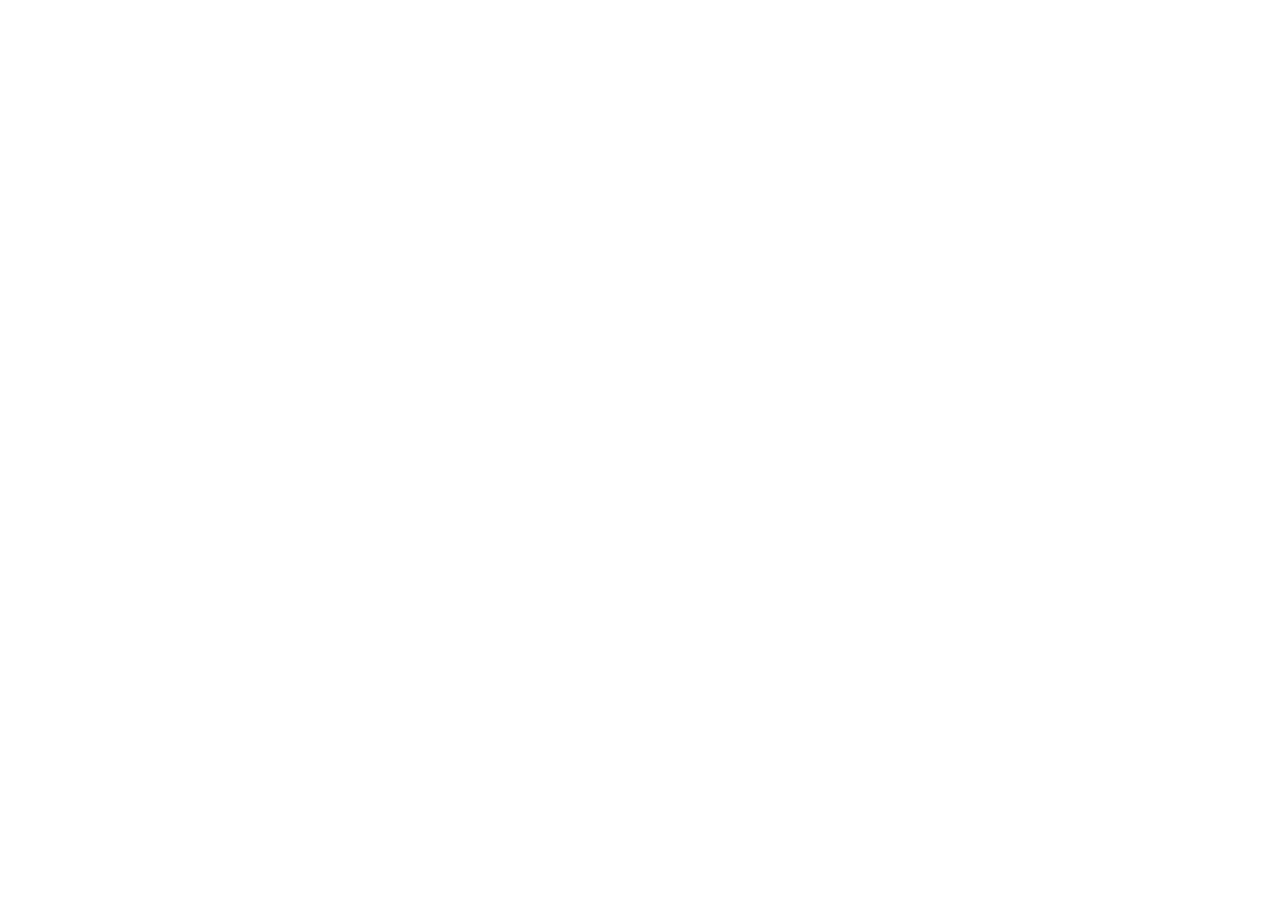
==== index.html @ 13b31079 "primer commit" ====
<!DOCTYPE html>
<html lang="en">
<head>
    <meta charset="UTF-8">
    <meta name="viewport" content="width=device-width, initial-scale=1.0">
    <title>Airmon</title>
</head>
<body>
    
</body>
</html>
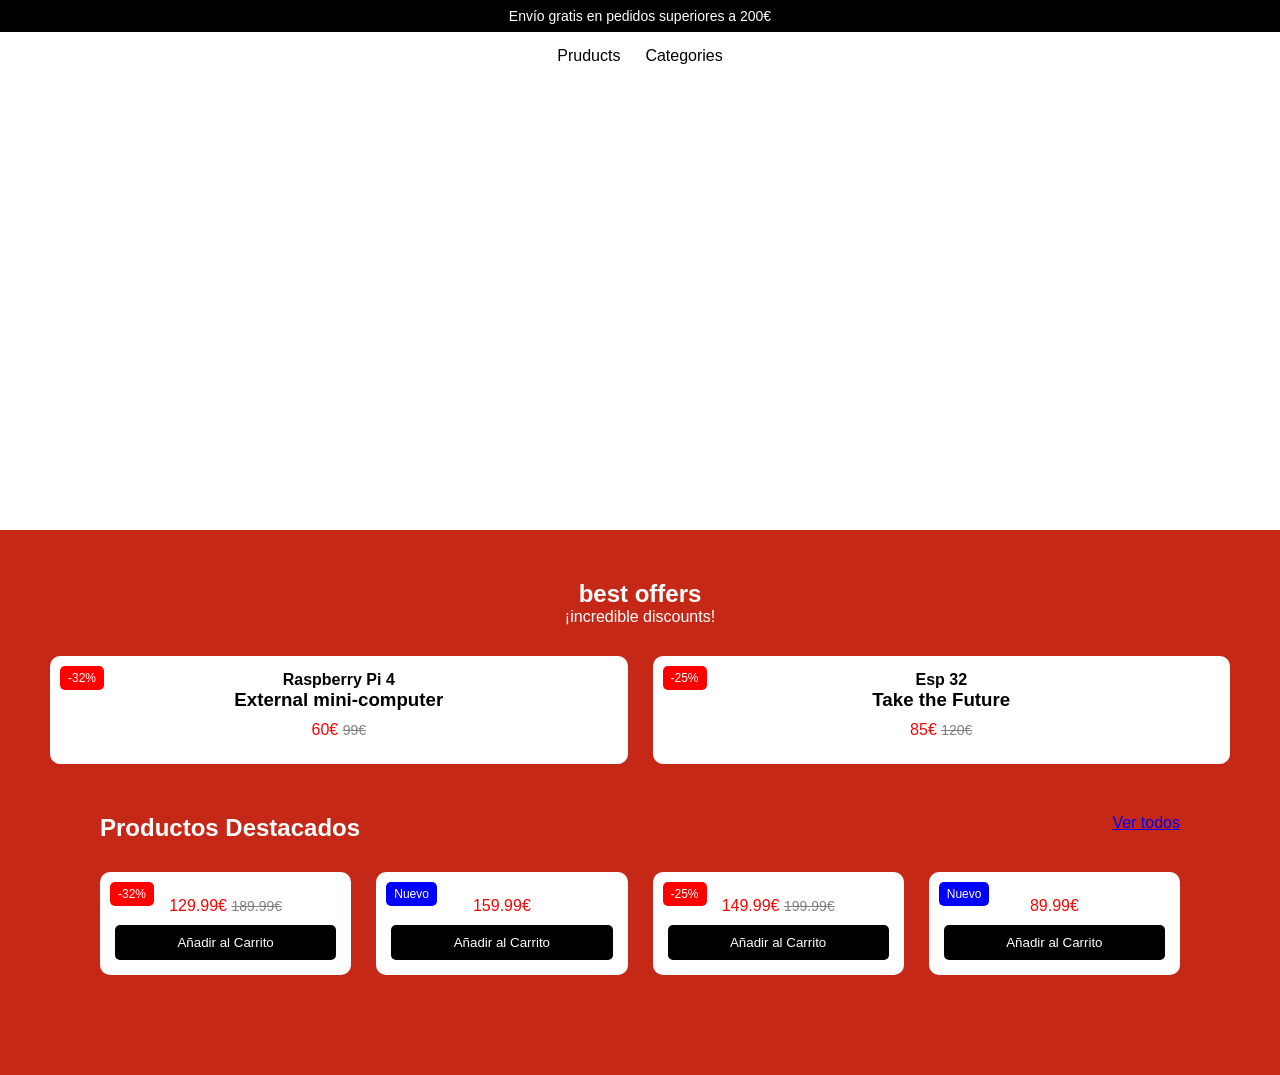
==== commit 84a3c985: "actualizacion nº1 de la pagina web(layout)" ====
--- a/index.html
+++ b/index.html
@@ -1,11 +1,98 @@
 <!DOCTYPE html>
-<html lang="en">
+<html lang="es">
 <head>
     <meta charset="UTF-8">
-    <meta name="viewport" content="width=device-width, initial-scale=1.0">
-    <title>Airmon</title>
+    <title>Airmon shop</title>
+    <link rel="stylesheet" href="index.css">
 </head>
 <body>
-    
-</body>
-</html>+
+<div class="top-bar">
+    Envío gratis en pedidos superiores a 200€
+</div>
+
+
+<header>
+     <div class="icons">
+    </div>
+</header>
+
+<nav class="nav">
+    <a href="shop.html">Pruducts</a>
+    <a href="shop.html">Categories</a>
+</nav>
+
+<section class="intro">
+    <div class="intro-content">
+        <h1>discover our store</h1>
+        <p>learn how to use the tools effectively</p>
+        
+
+    </div>
+</section>
+
+<section class="offers">
+    <h2> best offers</h2>
+    <p>¡incredible discounts!</p>
+
+    <div class="products">
+        <div class="card">
+            <span class="badge">-32%</span>
+            <h4>Raspberry Pi 4</h4>
+            <h3>External mini-computer</h3>
+            <p class="price">60€ <span>99€</span></p>
+        </div>
+
+        <div class="card">
+            <span class="badge">-25%</span>
+            <h4>Esp 32</h4>
+            <h3>Take the Future</h3>
+            <p class="price">85€ <span>120€</span></p>
+            
+        </div>
+    </div>
+
+    <section class="featured">
+    <div class="section-title">
+        <h2>Productos Destacados</h2>
+        <a href="#">Ver todos</a>
+    </div>
+
+    <div class="products">
+        <div class="card">
+            <span class="badge">-32%</span>
+            <h4></h4>
+            <h3></h3>
+            <p class="price">129.99€ <span>189.99€</span></p>
+            <button>Añadir al Carrito</button>
+        </div>
+
+        <div class="card">
+            <span class="badge new">Nuevo</span>
+            
+            <h4></h4>
+            <h3></h3>
+            <p class="price">159.99€</p>
+            <button>Añadir al Carrito</button>
+        </div>
+
+        <div class="card">
+            <span class="badge">-25%</span>
+            
+            <h4></h4>
+            <h3></h3>
+            <p class="price">149.99€ <span>199.99€</span></p>
+            <button>Añadir al Carrito</button>
+        </div>
+
+        <div class="card">
+            <span class="badge new">Nuevo</span>
+            
+            <h4></h4>
+            <h3></h3>
+            <p class="price">89.99€</p>
+            <button>Añadir al Carrito</button>
+        </div>
+    </div>
+</section>
+</section>
--- a/index.css
+++ b/index.css
@@ -0,0 +1,147 @@
+* {
+    margin: 0;
+    padding: 0;
+    box-sizing: border-box;
+    font-family: Arial, sans-serif;
+}
+
+.top-bar {
+    background: black;
+    color: white;
+    text-align: center;
+    padding: 8px;
+    font-size: 14px;
+}
+
+.header {
+    display: flex;
+    align-items: center;
+    justify-content: space-between;
+    padding: 15px 40px;
+    border-bottom: 1px solid #eee;
+}
+
+
+
+
+
+.nav {
+    display: flex;
+    justify-content: center;
+    gap: 25px;
+    padding: 15px;
+}
+
+.nav a {
+    text-decoration: none;
+    color: black;
+    font-weight: 500;
+}
+
+.intro {
+    height: 450px;
+    background: url("https://img.freepik.com/fotos-premium/codigo-binario-negro-verde-matriz-digital-futurista_971394-455.jpg?w=2000") center/cover;
+    display: flex;
+    align-items: center;
+    padding: 60px;
+    color: white;
+}
+
+.intro-content {
+    max-width: 500px;
+}
+
+.intro h1 {
+    font-size: 48px;
+    margin-bottom: 10px;
+}
+
+.btn-primary {
+    display: inline-block;
+    margin-top: 30px;   
+    padding: 14px 28px;
+    background: #c62817;
+    color: white;
+    text-decoration: none;
+    font-weight: bold;
+    letter-spacing: 1px;
+    border-radius: 30px; 
+    transition: all 0.3s ease;
+}
+.btn-primary:hover {
+    background: black;
+    transform: translateY(-2px);
+}
+
+.offers {
+    background: #c62817;
+    color: white;
+    padding: 50px;
+    text-align: center;
+}
+
+.products {
+    display: grid;
+    grid-template-columns: repeat(auto-fit, minmax(250px,1fr));
+    gap: 25px;
+    margin-top: 30px;
+}
+
+.card {
+    background: white;
+    color: black;
+    padding: 15px;
+    border-radius: 10px;
+    position: relative;
+}
+
+.card img {
+    width: 100%;
+    border-radius: 8px;
+}
+
+.badge {
+    position: absolute;
+    top: 10px;
+    left: 10px;
+    background: red;
+    color: white;
+    padding: 5px 8px;
+    font-size: 12px;
+    border-radius: 5px;
+}
+
+.badge.new {
+    background: blue;
+}
+
+.price {
+    color: red;
+    margin: 10px 0;
+}
+
+.price span {
+    text-decoration: line-through;
+    color: gray;
+    font-size: 14px;
+}
+
+.card button {
+    width: 100%;
+    padding: 10px;
+    background: black;
+    color: white;
+    border: none;
+    border-radius: 5px;
+    cursor: pointer;
+}
+
+.featured {
+    padding: 50px;
+}
+
+.section-title {
+    display: flex;
+    justify-content: space-between;
+    margin-bottom: 20px;
+}
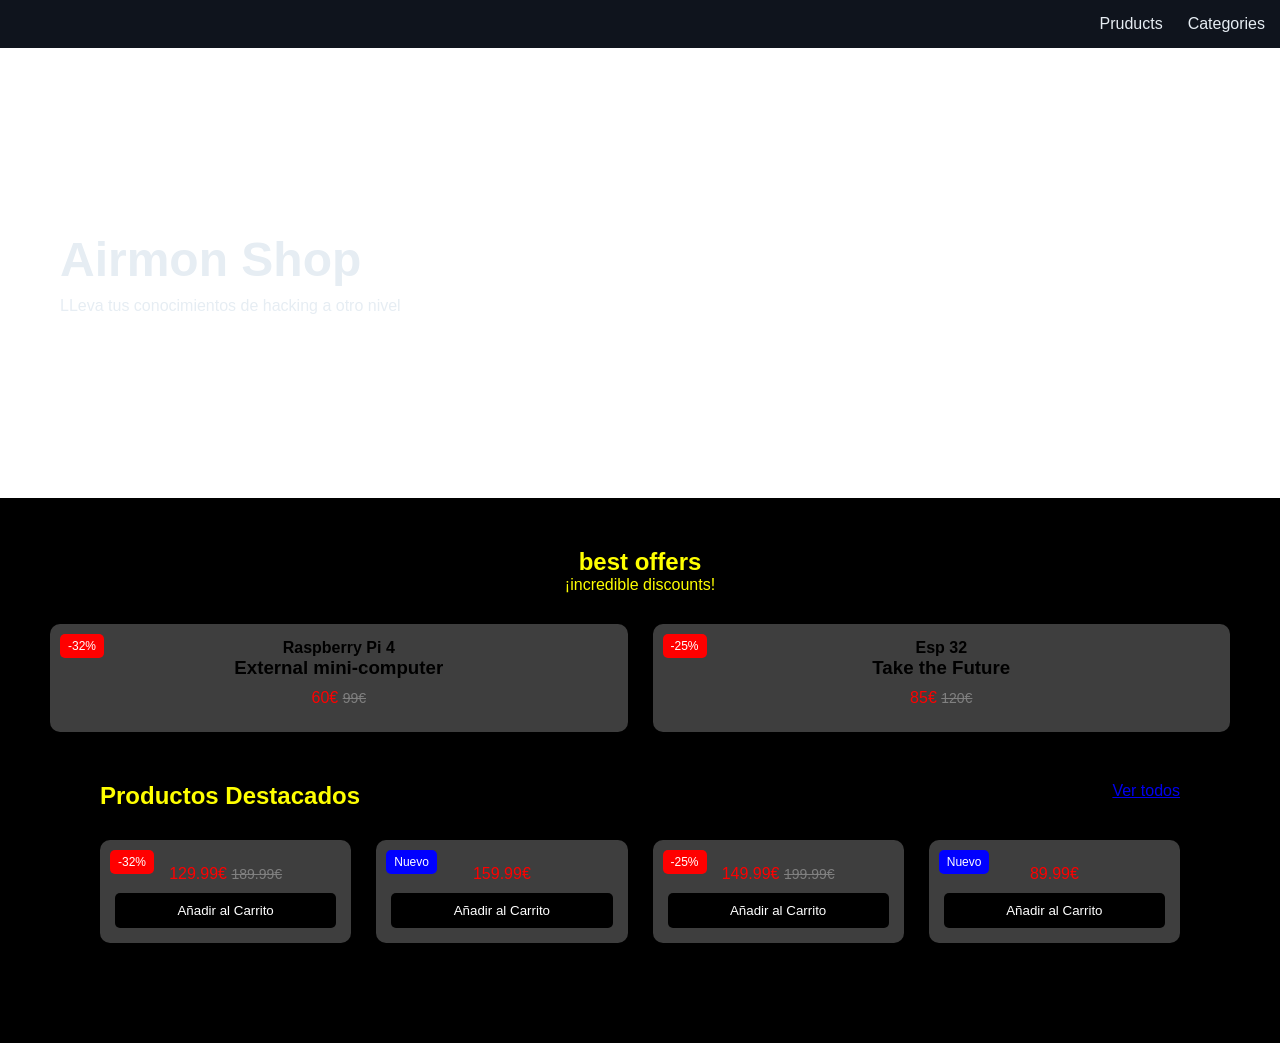
==== commit 3ef01ba6: "actualizacion nº2: implementcion de colores en css y reescripcion de el hero" ====
--- a/index.html
+++ b/index.html
@@ -3,13 +3,9 @@
 <head>
     <meta charset="UTF-8">
     <title>Airmon shop</title>
-    <link rel="stylesheet" href="index.css">
+    <link rel="stylesheet" href="style.css">
 </head>
 <body>
-
-<div class="top-bar">
-    Envío gratis en pedidos superiores a 200€
-</div>
 
 
 <header>
@@ -22,12 +18,10 @@
     <a href="shop.html">Categories</a>
 </nav>
 
-<section class="intro">
-    <div class="intro-content">
-        <h1>discover our store</h1>
-        <p>learn how to use the tools effectively</p>
-        
-
+<section class="hero">
+    <div class="hero-content">
+        <h1>Airmon Shop</h1>
+        <p>LLeva tus conocimientos de hacking a otro nivel</p>
     </div>
 </section>
 
--- a/style.css
+++ b/style.css
@@ -0,0 +1,168 @@
+* {
+    margin: 0;
+    padding: 0;
+    box-sizing: border-box;
+    font-family: Arial, sans-serif;
+}
+
+:root{
+    --color-fondo: #080B12;
+    --color-fondo-secundario: #0F141D;
+    --color-borde: #263241;
+    
+    --color-texto: #E6EDF3;
+    --color-texto-secundario: #8B98A8;
+
+    --color-primario: #00E676;
+    --color-primario-hover: #39FF88;
+
+    --color-acento: #00C2FF;
+
+      /* =========================
+     GRADIENTES generdos con IA
+     ========================= */
+
+  --gradient-cyber:
+    linear-gradient(135deg, #00E676 0%, #00C2FF 100%);
+
+  --gradient-background:
+    radial-gradient(
+      circle at top right,
+      rgba(0, 230, 118, 0.08),
+      transparent 35%
+    ),
+    #080B12;
+}
+
+
+.header {
+    display: flex;
+    align-items: center;
+    justify-content: space-between;
+    padding: 15px 40px;
+    border-bottom: 1px solid #eee;
+}
+
+
+
+.nav {
+    display: flex;
+    justify-content: right;
+    gap: 25px;
+    padding: 15px;
+    background-color: var(--color-fondo-secundario);
+}
+
+.nav a {
+    text-decoration: none;
+    color: var(--color-texto);
+    font-weight: 500;
+}
+
+.hero {
+    height: 450px;
+    background: url('media/Matrix\ Rain\ Codes.mp4') center/cover;
+    display: flex;
+    align-items: center;
+    padding: 60px;
+    color: var(--color-texto);
+}
+
+.hero-content {
+    max-width: 500px;
+}
+
+.hero h1 {
+    font-size: 48px;
+    margin-bottom: 10px;
+}
+
+.btn-primary {
+    display: inline-block;
+    margin-top: 30px;   
+    padding: 14px 28px;
+    background: #3e3e3e;
+    color: white;
+    text-decoration: none;
+    font-weight: bold;
+    letter-spacing: 1px;
+    border-radius: 30px; 
+    transition: all 0.3s ease;
+}
+.btn-primary:hover {
+    background: black;
+    transform: translateY(-2px);
+}
+
+.offers {
+    background: black;
+    color: yellow;
+    padding: 50px;
+    text-align: center;
+}
+
+.products {
+    display: grid;
+    grid-template-columns: repeat(auto-fit, minmax(250px,1fr));
+    gap: 25px;
+    margin-top: 30px;
+}
+
+.card {
+    background: #3e3e3e;
+    color: black;
+    padding: 15px;
+    border-radius: 10px;
+    position: relative;
+}
+
+.card img {
+    width: 100%;
+    border-radius: 8px;
+}
+
+.badge {
+    position: absolute;
+    top: 10px;
+    left: 10px;
+    background: red;
+    color: white;
+    padding: 5px 8px;
+    font-size: 12px;
+    border-radius: 5px;
+}
+
+.badge.new {
+    background: blue;
+}
+
+.price {
+    color: red;
+    margin: 10px 0;
+}
+
+.price span {
+    text-decoration: line-through;
+    color: gray;
+    font-size: 14px;
+}
+
+.card button {
+    width: 100%;
+    padding: 10px;
+    background: black;
+    color: white;
+    border: none;
+    border-radius: 5px;
+    cursor: pointer;
+}
+
+.featured {
+    padding: 50px;
+}
+
+.section-title {
+    display: flex;
+    justify-content: space-between;
+    margin-bottom: 20px;
+}
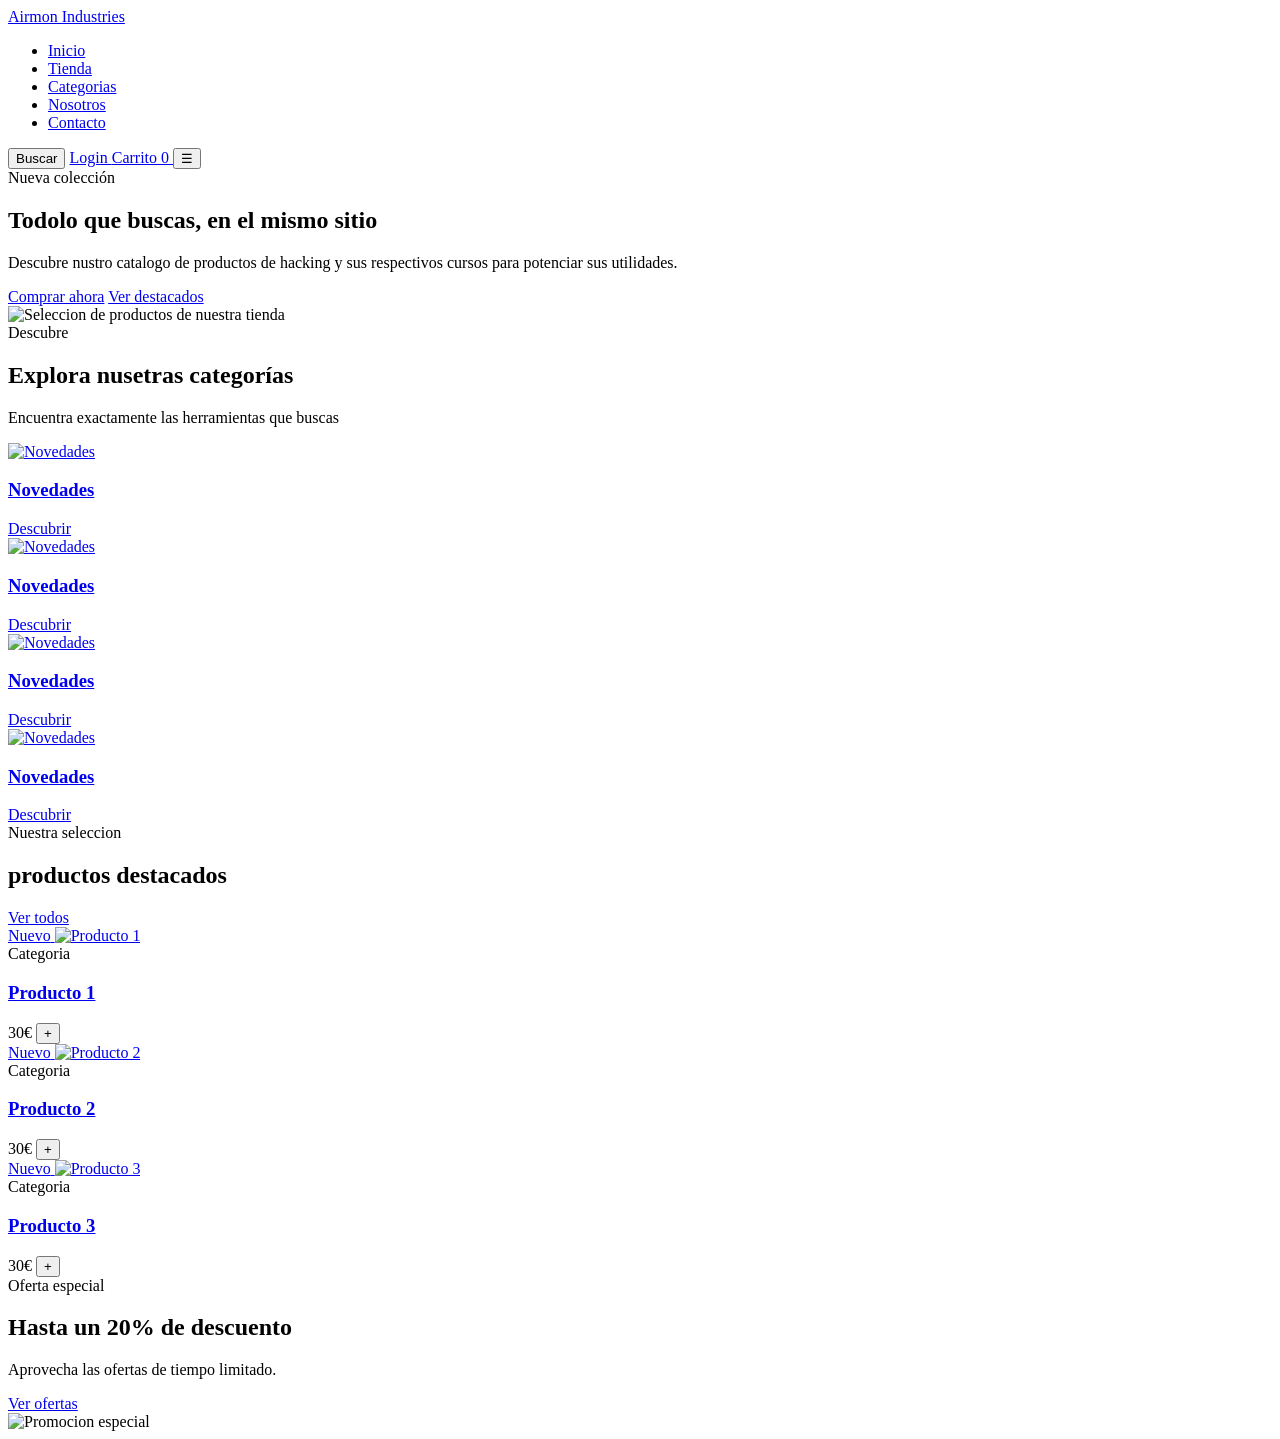
==== commit 035bed7b: "He empezade de 0 el html, para entender linea por linea cada cosa" ====
--- a/index.html
+++ b/index.html
@@ -1,92 +1,300 @@
 <!DOCTYPE html>
-<html lang="es">
+<html lang="en">
 <head>
     <meta charset="UTF-8">
-    <title>Airmon shop</title>
+    <meta name="viewport" content="width=device-width, initial-scale=1.0">
+    <title>Airmon Industries</title>
     <link rel="stylesheet" href="style.css">
 </head>
 <body>
-
-
-<header>
-     <div class="icons">
-    </div>
-</header>
-
-<nav class="nav">
-    <a href="shop.html">Pruducts</a>
-    <a href="shop.html">Categories</a>
-</nav>
-
-<section class="hero">
-    <div class="hero-content">
-        <h1>Airmon Shop</h1>
-        <p>LLeva tus conocimientos de hacking a otro nivel</p>
-    </div>
-</section>
-
-<section class="offers">
-    <h2> best offers</h2>
-    <p>¡incredible discounts!</p>
-
-    <div class="products">
-        <div class="card">
-            <span class="badge">-32%</span>
-            <h4>Raspberry Pi 4</h4>
-            <h3>External mini-computer</h3>
-            <p class="price">60€ <span>99€</span></p>
+    <header>
+        <div class="header-container">
+            <a href="index.html" class="logo" aria-label="Ir a la página de inicio">
+                <span class="logo-text">Airmon Industries</span>
+            </a>
+            <nav class="nav" aria-label="Navegador por defecto">
+                <ul class="nav-list">
+                    <li class="nav-item">
+                        <a href="index.html" class="nav-link nav-link--active"> 
+                            Inicio 
+                        </a>
+                    </li>
+
+                    <li class="nav-item">
+                        <a href="productos.html" class="nav-link"> 
+                            Tienda 
+                        </a>
+                    </li>
+
+                    <li class="nav-item">
+                        <a href="#categorias" class="nav-link"> 
+                            Categorias 
+                        </a>
+                    </li>
+
+                     <li class="nav-item">
+                        <a href="#nosotros" class="nav-link"> 
+                            Nosotros 
+                        </a>
+                    </li>
+
+                    <li class="nav-item">
+                        <a href="#contacto" class="nav-link"> 
+                            Contacto 
+                        </a>
+                    </li>
+                </ul>
+            </nav>
+            <div class="header-actions">
+                <button
+                    type="button"
+                    class="header-button"
+                    aria-label="Buscar"
+                    id="search-button"
+                >
+                    Buscar
+                </button>
+                <a
+                 href="login.html"
+                 class="header-button"
+                 aria-label="Mi cuenta"
+                >
+                    Login
+                </a>
+                <a
+                 href="carrito.html"
+                 class="header-button cart-button"
+                 aria-label="Carito de compra"
+                >
+                    Carrito
+                    <span class="cart-button__count">0</span>
+                </a>
+
+                <button
+                    type="button"
+                    class="menu-button"
+                    aria-label="Abrir menu"
+                    id="menu-button"
+                    aria-expanded="false"
+                >
+                    ☰
+                </button>
+
+            </div>
         </div>
-
-        <div class="card">
-            <span class="badge">-25%</span>
-            <h4>Esp 32</h4>
-            <h3>Take the Future</h3>
-            <p class="price">85€ <span>120€</span></p>
+        <div class="search-bar" id="search-bar" hidden>
+            <div class="container">
+                <form action="productos.html" class="search-form" method="get">
+                    <label for="search-input" class="sr-only">
+                        Buscar productos
+                    </label>
+                    <input type="search" name="q" id="search-input" autocomplete="off" placeholder="¿Que estas buscando?">
+                    <button type="submit">Buscar</button>
+                </form>
+            </div>
+        </div>
+
+        
+
+    </header>
+
+
+    <main>
+        <section class="hero">
+            <div class="container-hero">
+                <div class="hero-content">
+                    <span class="hero-eyebrow">
+                        Nueva colección
+                    </span>
+                    <h1 class="hero-title">
+                        Todolo que buscas, 
+                        <span>en el mismo sitio</span>
+                    </h1>
+                    <p class="hero-description">
+                        Descubre nustro catalogo de productos de hacking y sus respectivos cursos para potenciar sus utilidades.
+                    </p>
+                    <div class="hero-actions">
+                        <a href="productos.html" class="hero-button-primary">Comprar ahora</a>
+                        <a href="#destacados" class="hero-button-secondary">Ver destacados</a>
+                    </div>
+                    <div class="hero-image">
+                        <img src="img/hero.jpg" alt="Seleccion de productos de nuestra tienda">
+                    </div>
+
+                </div>
+            </div>
+        </section>
+        <section class="categories-section" id="categories">
+            <div class="categories-header">
+                <span class="section-header-eyebrow">
+                    Descubre
+                </span>
             
-        </div>
-    </div>
-
-    <section class="featured">
-    <div class="section-title">
-        <h2>Productos Destacados</h2>
-        <a href="#">Ver todos</a>
-    </div>
-
-    <div class="products">
-        <div class="card">
-            <span class="badge">-32%</span>
-            <h4></h4>
-            <h3></h3>
-            <p class="price">129.99€ <span>189.99€</span></p>
-            <button>Añadir al Carrito</button>
-        </div>
-
-        <div class="card">
-            <span class="badge new">Nuevo</span>
-            
-            <h4></h4>
-            <h3></h3>
-            <p class="price">159.99€</p>
-            <button>Añadir al Carrito</button>
-        </div>
-
-        <div class="card">
-            <span class="badge">-25%</span>
-            
-            <h4></h4>
-            <h3></h3>
-            <p class="price">149.99€ <span>199.99€</span></p>
-            <button>Añadir al Carrito</button>
-        </div>
-
-        <div class="card">
-            <span class="badge new">Nuevo</span>
-            
-            <h4></h4>
-            <h3></h3>
-            <p class="price">89.99€</p>
-            <button>Añadir al Carrito</button>
-        </div>
-    </div>
-</section>
-</section>+            <h2 class="section-header-title">
+                Explora nusetras categorías
+            </h2>
+            <p class="section-header-description">
+                Encuentra exactamente las herramientas que buscas
+            </p>
+            </div>
+            <div class="categories-grid">
+                <a href="productos.html?categoria=novedades" class="categry-card">
+                    <div class="category-card-image">
+                        <img src="img/categoria-novedades.jpg" alt="Novedades" loading="lazy">
+
+                    </div>
+
+                    <div class="category-card-content">
+                        <h3>Novedades</h3>
+                        <span>Descubrir</span>
+                    </div>
+                </a>
+                <a href="productos.html?categoria=destacados" class="categry-card">
+                    <div class="category-card-image">
+                        <img src="img/categoria-novedades.jpg" alt="Novedades" loading="lazy">
+
+                    </div>
+
+                    <div class="category-card-content">
+                        <h3>Novedades</h3>
+                        <span>Descubrir</span>
+                    </div>
+                </a>
+                <a href="productos.html?categoria=destacados" class="categry-card">
+                    <div class="category-card-image">
+                        <img src="img/categoria-novedades.jpg" alt="Novedades" loading="lazy">
+
+                    </div>
+
+                    <div class="category-card-content">
+                        <h3>Novedades</h3>
+                        <span>Descubrir</span>
+                    </div>
+                </a>
+                <a href="productos.html?categoria=destacados" class="categry-card">
+                    <div class="category-card-image">
+                        <img src="img/categoria-novedades.jpg" alt="Novedades" loading="lazy">
+
+                    </div>
+
+                    <div class="category-card-content">
+                        <h3>Novedades</h3>
+                        <span>Descubrir</span>
+                    </div>
+                </a>
+            </div>
+        </section>
+        <section class="featured-section" id="destacados">
+            <div class="section-header--row">
+                <div>
+                    <span class="section-header-eyebrow">
+                        Nuestra seleccion
+                    </span>
+                    <h2 class="section-header-title"> productos destacados</h2>
+                   
+                </div>
+                <a href="productos.html" class="section-header--link">
+                    Ver todos
+                </a>
+            </div>
+
+            <div class="products-grid">
+                <article class="product-card">
+                    <a href="producto.html?id=1" class="product-card-image">
+                        <span class="product-card--badge">Nuevo</span>
+                        <img src="img/producto-1.jpg" alt="Producto 1" loading="lazy">
+                    </a>
+                    <div class="product-card--content">
+                        <span class="product-card--category">
+                            Categoria
+                        </span>
+                        <h3 class="product-card--title">
+                            <a href="producto.html?id=1">Producto 1</a>
+                        </h3>
+                        <div class="product-card--bottom">
+                            <span class="product-card--price">30€</span>
+                            <button type="button" class="button-card--add" data-product-id="1" aria-label="Añadir Producto 1 al carrito"> + </button>
+                        </div>
+                        
+
+                    </div>
+                </article>
+
+                <article class="product-card">
+                    <a href="producto.html?id=2" class="product-card-image">
+                        <span class="product-card--badge">Nuevo</span>
+                        <img src="img/producto-2.jpg" alt="Producto 2" loading="lazy">
+                    </a>
+                    <div class="product-card--content">
+                        <span class="product-card--category">
+                            Categoria
+                        </span>
+                        <h3 class="product-card--title">
+                            <a href="producto.html?id=2">Producto 2</a>
+                        </h3>
+                        <div class="product-card--bottom">
+                            <span class="product-card--price">30€</span>
+                            <button type="button" class="button-card--add" data-product-id="2" aria-label="Añadir Producto 2 al carrito"> + </button>
+                        </div>
+                        
+
+                    </div>
+                </article>
+
+                <article class="product-card">
+                    <a href="producto.html?id=3" class="product-card-image">
+                        <span class="product-card--badge">Nuevo</span>
+                        <img src="img/producto-3.jpg" alt="Producto 3" loading="lazy">
+                    </a>
+                    <div class="product-card--content">
+                        <span class="product-card--category">
+                            Categoria
+                        </span>
+                        <h3 class="product-card--title">
+                            <a href="producto.html?id=3">Producto 3</a>
+                        </h3>
+                        <div class="product-card--bottom">
+                            <span class="product-card--price">30€</span>
+                            <button type="button" class="button-card--add" data-product-id="3" aria-label="Añadir Producto 3 al carrito"> + </button>
+                        </div>
+
+
+                    </div>
+                </article>
+            </div>
+        </section>
+        <section class="promo">
+            <div class="container">
+                <div class="promo-content">
+                    <div>
+                        <span class="promo-eyebrow">
+                            Oferta especial
+                        </span>
+                        <h2 class="promo-title">
+                            Hasta un 20% de descuento
+                        </h2>
+                        <p class="promo-description">
+                            Aprovecha las ofertas de tiempo limitado.
+                        </p>
+                        <a href="productos.html?oferta=true" class="button-light">Ver ofertas</a>
+
+                    </div>
+                    <div class="promo-image">
+                        <img src="img/banner-promciomal.jpg" alt="Promocion especial" loading="lazy">
+                    </div>
+                </div>    
+            </div>
+        </section>
+
+        <section class="benefits-section">
+            <div class="container">
+                <div class="benefits-grid">
+                    <div class="benefits">
+                        <div class="benefit-icon"></div>
+                    </div>
+                </div>
+            </div>
+        </section>
+    </main>
+</body>
+</html>
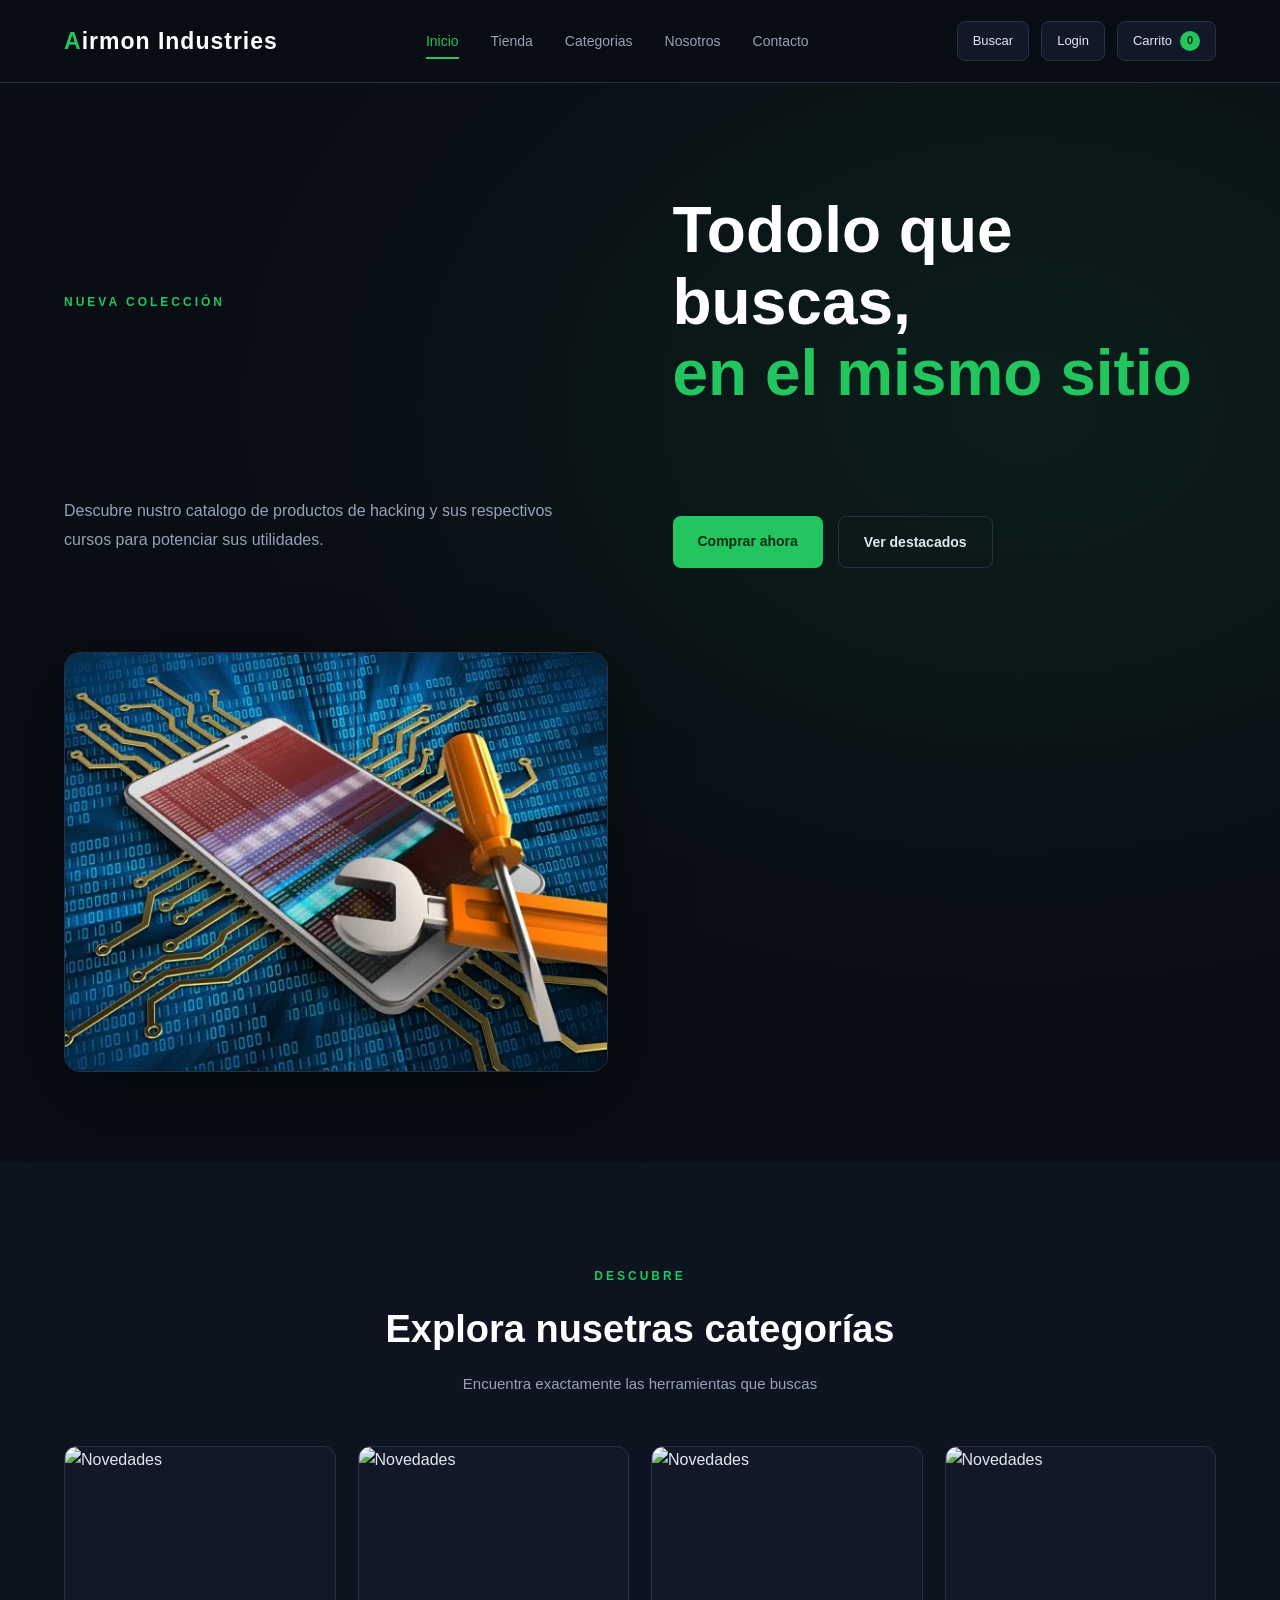
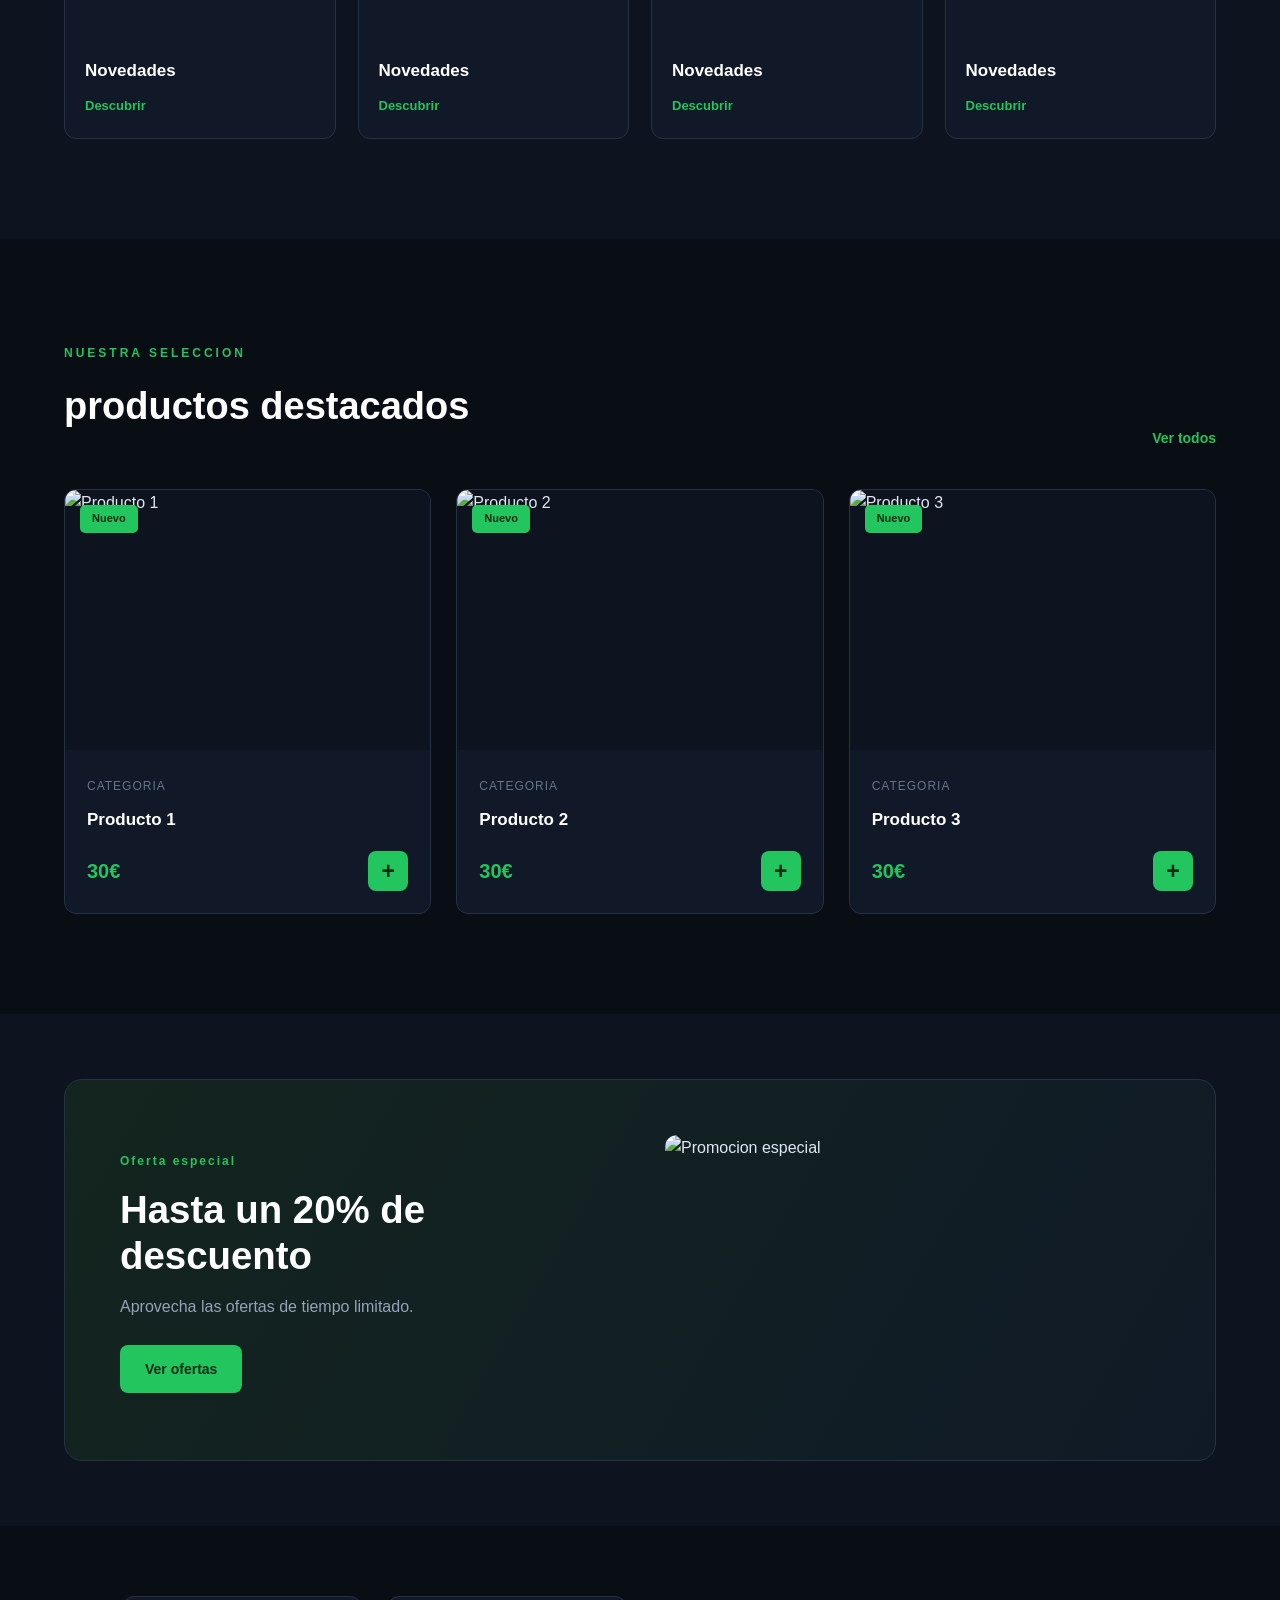
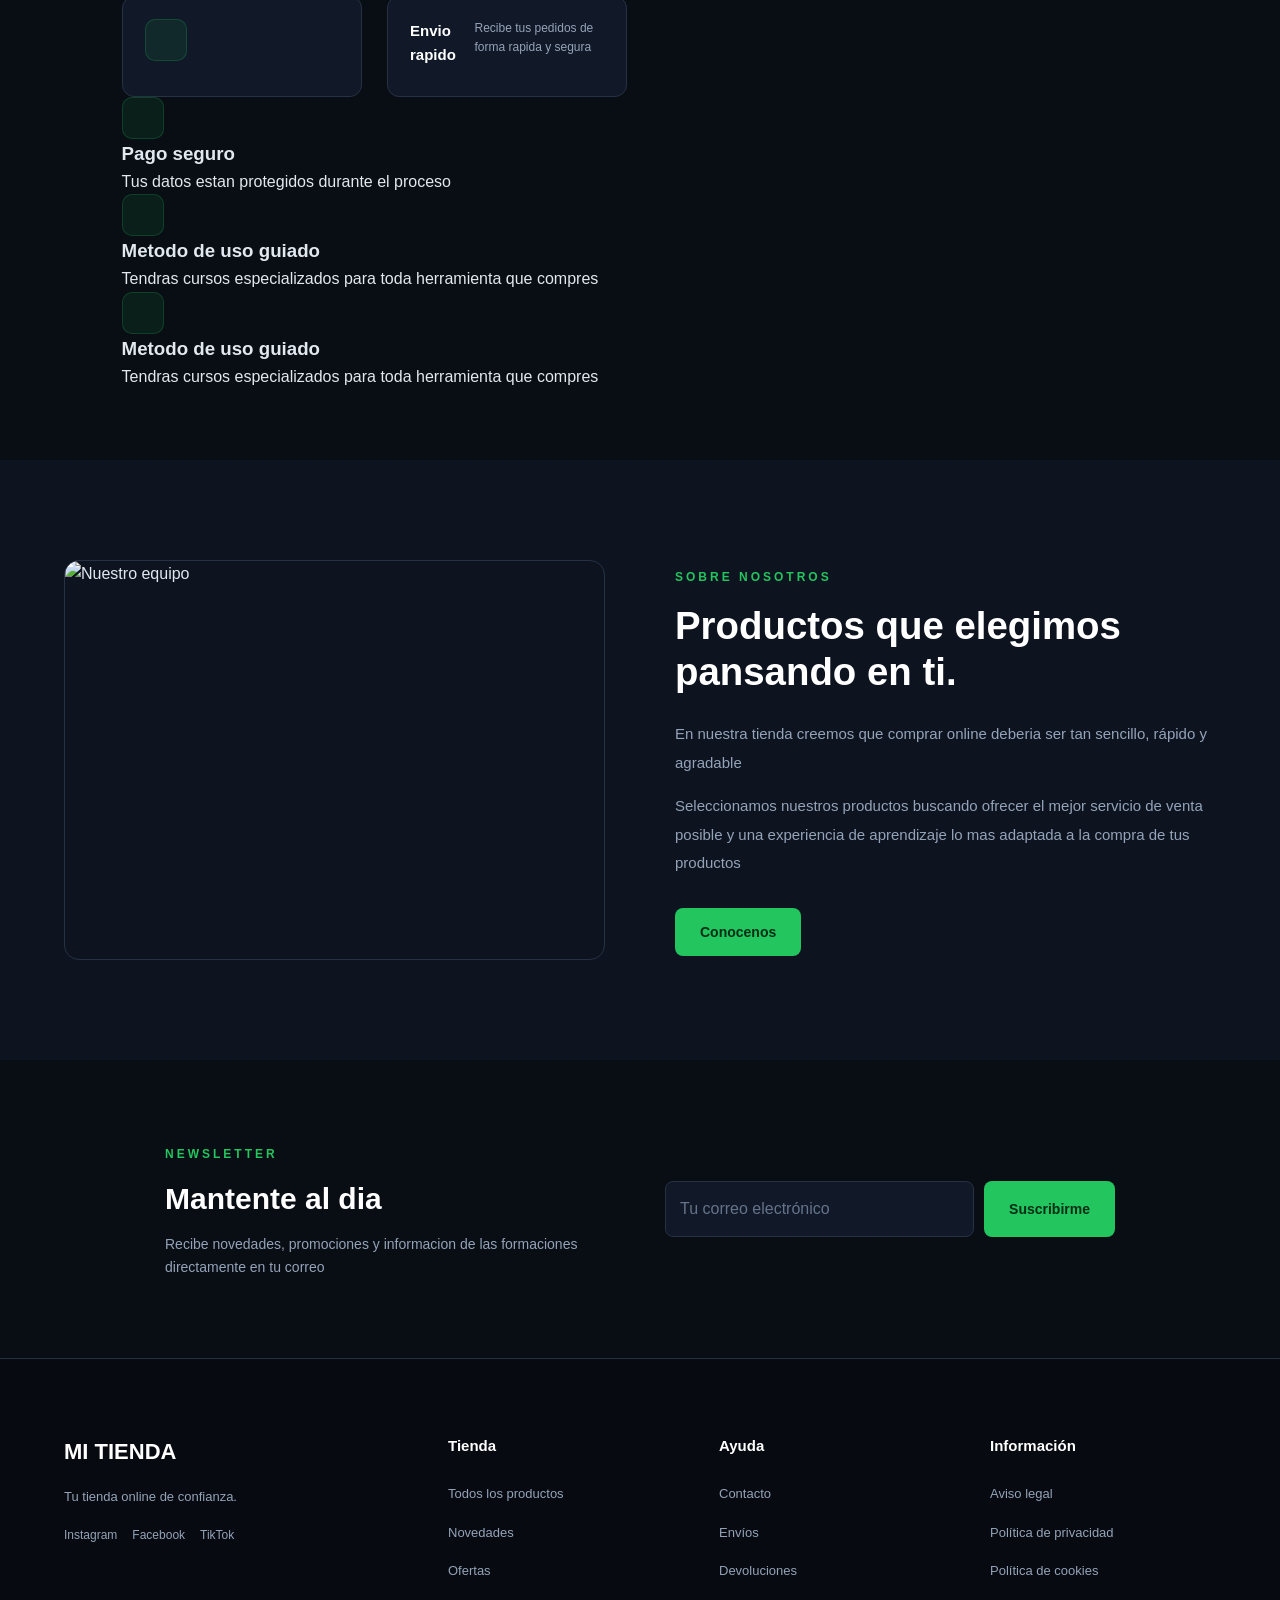
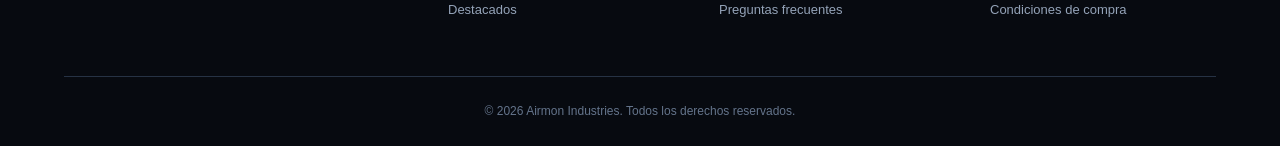
==== commit 61f8f06a: "reestructuracion de carpetas" ====
--- a/index.html
+++ b/index.html
@@ -4,7 +4,7 @@
     <meta charset="UTF-8">
     <meta name="viewport" content="width=device-width, initial-scale=1.0">
     <title>Airmon Industries</title>
-    <link rel="stylesheet" href="style.css">
+    <link rel="stylesheet" href="css/style.css">
 </head>
 <body>
     <header>
@@ -118,7 +118,7 @@
                         <a href="#destacados" class="hero-button-secondary">Ver destacados</a>
                     </div>
                     <div class="hero-image">
-                        <img src="img/hero.jpg" alt="Seleccion de productos de nuestra tienda">
+                        <img src="img/hero.webp" alt="Seleccion de productos de nuestra tienda">
                     </div>
 
                 </div>
@@ -289,12 +289,259 @@
         <section class="benefits-section">
             <div class="container">
                 <div class="benefits-grid">
-                    <div class="benefits">
+                    <div class="benefit">
                         <div class="benefit-icon"></div>
                     </div>
-                </div>
+                    <div>
+                        <h3>Envio rapido</h3>
+                        <p>Recibe tus pedidos de forma rapida y segura</p>
+                    </div>
+                </div>
+
+                <div class="benefit">
+                    <div class="benefit-icon"></div>
+                
+                    <div>
+                        <h3>Pago seguro</h3>
+                        <p>Tus datos estan protegidos durante el proceso</p>
+                    </div>
+                </div>
+                <div class="benefit">
+                    <div class="benefit-icon"></div>
+                
+                    <div>
+                        <h3>Metodo de uso guiado</h3>
+                        <p>Tendras cursos especializados para toda herramienta que compres</p>
+                    </div>
+                </div>
+                <div class="benefit">
+                    <div class="benefit-icon"></div>
+                
+                    <div>
+                        <h3>Metodo de uso guiado</h3>
+                        <p>Tendras cursos especializados para toda herramienta que compres</p>
+                    </div>
+                </div>
+                
+            </div>
+        </section>
+
+        <section class="about-section" id="nosotros">
+            <div class="container-about--container">
+                <div class="about-image">
+                    <img src="img/nosotros.jpg" alt="Nuestro equipo" loading="lazy">
+                </div>
+                <div class="about-content">
+                    <span class="section-header-eyebrow"> SOBRE NOSOTROS</span>
+                    <h2>Productos que elegimos pansando en ti.</h2>
+                    <p>En nuestra tienda creemos que comprar online deberia ser tan sencillo, rápido y agradable</p>
+                    <p>Seleccionamos nuestros productos buscando ofrecer el mejor servicio de venta posible y una experiencia de aprendizaje lo mas adaptada a la compra de tus productos</p>
+                    <a href="sobre-nosotros.html" class="button button-primary">
+                        Conocenos
+                    </a>
+                </div>
+            </div>
+        </section>
+
+        <section class="newsletter">
+            <div class="container newsletter-container">
+                <div class="newsletter-content">
+                    <span class="newsletter-eyebrow">
+                        NEWSLETTER
+                    </span>
+                    <h2>Mantente al dia</h2>
+                    <p>Recibe novedades, promociones y informacion de las formaciones directamente en tu correo</p>
+
+                </div>
+                <form class="newsletter-form" id="newsletter-form">
+                    <label for="newsletter-email" class="sr-only">Tu correo electrónico</label>
+                    <input type="email" name="email" id="newsletter-email" placeholder="Tu correo electrónico" autocomplete="email" required>
+                    <button type="submit" class="button button-primary"> Suscribirme</button>
+                </form>
             </div>
         </section>
     </main>
+    <footer
+        class="footer"
+        id="contacto"
+    >
+
+        <div class="container">
+
+            <div class="footer__grid">
+
+                
+                <div class="footer--column">
+
+                    <a
+                        href="index.html"
+                        class="logo footer--logo"
+                    >
+                        MI TIENDA
+                    </a>
+
+                    <p>
+                        Tu tienda online de confianza.
+                    </p>
+
+                    <div class="footer--social">
+
+                        <a
+                            href="#"
+                            aria-label="Instagram"
+                        >
+                            Instagram
+                        </a>
+
+                        <a
+                            href="#"
+                            aria-label="Facebook"
+                        >
+                            Facebook
+                        </a>
+
+                        <a
+                            href="#"
+                            aria-label="TikTok"
+                        >
+                            TikTok
+                        </a>
+
+                    </div>
+
+                </div>
+
+
+                
+                <div class="footer--column">
+
+                    <h3>
+                        Tienda
+                    </h3>
+
+                    <ul>
+
+                        <li>
+                            <a href="productos.html">
+                                Todos los productos
+                            </a>
+                        </li>
+
+                        <li>
+                            <a href="productos.html?categoria=novedades">
+                                Novedades
+                            </a>
+                        </li>
+
+                        <li>
+                            <a href="productos.html?categoria=ofertas">
+                                Ofertas
+                            </a>
+                        </li>
+
+                        <li>
+                            <a href="productos.html?categoria=destacados">
+                                Destacados
+                            </a>
+                        </li>
+
+                    </ul>
+
+                </div>
+
+
+                
+                <div class="footer--column">
+
+                    <h3>
+                        Ayuda
+                    </h3>
+
+                    <ul>
+
+                        <li>
+                            <a href="contacto.html">
+                                Contacto
+                            </a>
+                        </li>
+
+                        <li>
+                            <a href="envios.html">
+                                Envíos
+                            </a>
+                        </li>
+
+                        <li>
+                            <a href="devoluciones.html">
+                                Devoluciones
+                            </a>
+                        </li>
+
+                        <li>
+                            <a href="preguntas-frecuentes.html">
+                                Preguntas frecuentes
+                            </a>
+                        </li>
+
+                    </ul>
+
+                </div>
+
+
+            
+                <div class="footer--column">
+
+                    <h3>
+                        Información
+                    </h3>
+
+                    <ul>
+
+                        <li>
+                            <a href="aviso-legal.html">
+                                Aviso legal
+                            </a>
+                        </li>
+
+                        <li>
+                            <a href="privacidad.html">
+                                Política de privacidad
+                            </a>
+                        </li>
+
+                        <li>
+                            <a href="cookies.html">
+                                Política de cookies
+                            </a>
+                        </li>
+
+                        <li>
+                            <a href="condiciones.html">
+                                Condiciones de compra
+                            </a>
+                        </li>
+
+                    </ul>
+
+                </div>
+
+            </div>
+
+
+            
+
+            <div class="footer--bottom">
+
+                <p>
+                    &copy; 2026 Airmon Industries. Todos los derechos reservados.
+                </p>
+
+            </div>
+
+        </div>
+
+    </footer>
+
+    <script src="js/script.js"></script>
 </body>
 </html>
--- a/css/style.css
+++ b/css/style.css
@@ -0,0 +1,1518 @@
+
+
+:root {
+    --bg-main: #090D14;
+    --bg-secondary: #0D1420;
+    --bg-card: #111827;
+    --bg-card-hover: #172235;
+
+    --primary: #22C55E;
+    --primary-hover: #16A34A;
+
+    --text-main: #E2E8F0;
+    --text-secondary: #94A3B8;
+    --text-muted: #64748B;
+
+    --border: #263244;
+    --white: #FFFFFF;
+
+    --container: 1200px;
+
+    --radius: 12px;
+    --transition: 0.3s ease;
+}
+
+* {
+    margin: 0;
+    padding: 0;
+    box-sizing: border-box;
+}
+
+html {
+    scroll-behavior: smooth;
+    scroll-padding-top: 90px;
+}
+
+body {
+    font-family: Arial, Helvetica, sans-serif;
+    background-color: var(--bg-main);
+    color: var(--text-main);
+    line-height: 1.6;
+    overflow-x: hidden;
+}
+
+a {
+    text-decoration: none;
+    color: inherit;
+}
+
+button,
+input {
+    font: inherit;
+}
+
+button {
+    cursor: pointer;
+}
+
+img {
+    display: block;
+    width: 100%;
+    object-fit: cover;
+}
+
+ul {
+    list-style: none;
+}
+
+.container {
+    width: min(90%, var(--container));
+    margin: 0 auto;
+}
+
+section {
+    scroll-margin-top: 90px;
+}
+
+
+header {
+    width: 100%;
+    background: rgba(9, 13, 20, 0.95);
+    border-bottom: 1px solid var(--border);
+
+    position: sticky;
+    top: 0;
+    z-index: 1000;
+
+    backdrop-filter: blur(14px);
+}
+
+.header-container {
+    max-width: var(--container);
+    width: 90%;
+    min-height: 82px;
+    margin: auto;
+
+    display: flex;
+    align-items: center;
+    justify-content: space-between;
+    gap: 30px;
+}
+
+
+
+.logo {
+    display: inline-flex;
+    align-items: center;
+    flex-shrink: 0;
+}
+
+.logo-text {
+    font-size: 23px;
+    font-weight: 800;
+    letter-spacing: 1px;
+    color: var(--white);
+}
+
+.logo-text::first-letter {
+    color: var(--primary);
+}
+
+/* NAVEGACIÓN */
+
+.nav-list {
+    display: flex;
+    align-items: center;
+    gap: 32px;
+}
+
+.nav-link {
+    color: var(--text-secondary);
+    font-size: 14px;
+    font-weight: 500;
+    transition: var(--transition);
+    position: relative;
+    padding: 10px 0;
+}
+
+.nav-link:hover,
+.nav-link--active {
+    color: var(--primary);
+}
+
+.nav-link--active::after {
+    content: "";
+    position: absolute;
+    bottom: 0;
+    left: 0;
+
+    width: 100%;
+    height: 2px;
+
+    background: var(--primary);
+}
+
+/* ACCIONES DEL HEADER */
+
+.header-actions {
+    display: flex;
+    align-items: center;
+    gap: 12px;
+}
+
+.header-button {
+    border: 1px solid var(--border);
+    background: var(--bg-card);
+
+    color: var(--text-main);
+    padding: 9px 15px;
+
+    border-radius: 8px;
+    font-size: 13px;
+
+    transition: var(--transition);
+}
+
+.header-button:hover {
+    border-color: var(--primary);
+    color: var(--primary);
+    background: var(--bg-card-hover);
+}
+
+.cart-button {
+    display: flex;
+    align-items: center;
+    gap: 8px;
+}
+
+.cart-button__count {
+    background: var(--primary);
+    color: #052E16;
+
+    font-size: 11px;
+    font-weight: bold;
+
+    width: 20px;
+    height: 20px;
+
+    border-radius: 50%;
+
+    display: flex;
+    align-items: center;
+    justify-content: center;
+}
+
+/* BOTÓN MENÚ MÓVIL */
+
+.menu-button {
+    display: none;
+
+    background: transparent;
+    border: none;
+
+    color: var(--white);
+    font-size: 25px;
+
+
+}
+
+/* BUSCADOR */
+
+.search-bar {
+    padding: 18px 0;
+    background: var(--bg-secondary);
+    border-top: 1px solid var(--border);
+}
+
+.search-bar[hidden] {
+    display: none;
+}
+
+.search-form {
+    display: flex;
+    gap: 10px;
+}
+
+.search-form input {
+    flex: 1;
+    min-width: 0;
+
+    padding: 13px 16px;
+
+    background: var(--bg-card);
+    border: 1px solid var(--border);
+    border-radius: 8px;
+
+    color: var(--white);
+    outline: none;
+}
+
+.search-form input:focus {
+    border-color: var(--primary);
+}
+
+.search-form button {
+    padding: 12px 25px;
+
+    border: none;
+    border-radius: 8px;
+
+    background: var(--primary);
+    color: #052E16;
+
+    font-weight: bold;
+    transition: var(--transition);
+}
+
+.search-form button:hover {
+    background: var(--primary-hover);
+}
+
+
+
+.hero {
+    min-height: 620px;
+    display: flex;
+    align-items: center;
+
+    background:
+        radial-gradient(
+            ellipse at 80% 30%,
+            rgba(34, 197, 94, 0.09),
+            transparent 55%
+        ),
+        var(--bg-main);
+
+    padding: 90px 0;
+}
+
+.container-hero {
+    width: 90%;
+    max-width: var(--container);
+    margin: auto;
+}
+
+.hero-content {
+    display: grid;
+    grid-template-columns: 1fr 1fr;
+    align-items: center;
+    gap: 65px;
+}
+
+.hero-eyebrow {
+    color: var(--primary);
+    font-size: 12px;
+    font-weight: bold;
+    letter-spacing: 3px;
+    text-transform: uppercase;
+}
+
+.hero-title {
+    margin: 22px 0;
+
+    font-size: clamp(38px, 5vw, 65px);
+    line-height: 1.12;
+
+    color: var(--white);
+    font-weight: 800;
+}
+
+.hero-title span {
+    display: block;
+    color: var(--primary);
+}
+
+.hero-description {
+    max-width: 520px;
+
+    color: var(--text-secondary);
+    font-size: 16px;
+    line-height: 1.8;
+
+    margin-bottom: 32px;
+}
+
+.hero-actions {
+    display: flex;
+    flex-wrap: wrap;
+    gap: 15px;
+}
+
+.hero-button-primary,
+.hero-button-secondary {
+    padding: 14px 25px;
+    border-radius: 8px;
+
+    font-size: 14px;
+    font-weight: bold;
+
+    transition: var(--transition);
+}
+
+.hero-button-primary {
+    background: var(--primary);
+    color: #052E16;
+}
+
+.hero-button-primary:hover {
+    background: var(--primary-hover);
+    transform: translateY(-3px);
+}
+
+.hero-button-secondary {
+    border: 1px solid var(--border);
+    color: var(--text-main);
+    background: transparent;
+}
+
+.hero-button-secondary:hover {
+    border-color: var(--primary);
+    color: var(--primary);
+}
+
+/* IMAGEN HERO */
+
+.hero-image {
+    position: relative;
+    min-width: 0;
+}
+
+.hero-image img {
+    width: 100%;
+    height: 420px;
+
+    object-fit: cover;
+    border-radius: 16px;
+
+    border: 1px solid var(--border);
+
+    box-shadow: 0 25px 80px rgba(0, 0, 0, 0.4);
+}
+
+
+
+
+.categories-section {
+    padding: 100px 5%;
+    background: var(--bg-secondary);
+}
+
+.categories-header {
+    text-align: center;
+    max-width: 650px;
+    margin: 0 auto 50px;
+}
+
+.section-header-eyebrow {
+    color: var(--primary);
+    font-size: 12px;
+    font-weight: bold;
+    letter-spacing: 3px;
+    text-transform: uppercase;
+}
+
+.section-header-title {
+    color: var(--white);
+    font-size: clamp(26px, 3vw, 38px);
+    margin: 12px 0;
+}
+
+.section-header-description {
+    color: var(--text-secondary);
+    font-size: 15px;
+}
+
+.categories-grid {
+    max-width: var(--container);
+    margin: auto;
+
+    display: grid;
+    grid-template-columns: repeat(4, 1fr);
+    gap: 22px;
+}
+
+/* TARJETAS DE CATEGORÍA */
+
+.categry-card,
+.category-card {
+    display: block;
+
+    background: var(--bg-card);
+    border: 1px solid var(--border);
+    border-radius: var(--radius);
+
+    overflow: hidden;
+    transition: var(--transition);
+}
+
+.categry-card:hover,
+.category-card:hover {
+    transform: translateY(-7px);
+    border-color: var(--primary);
+
+    box-shadow: 0 15px 35px rgba(0, 0, 0, 0.3);
+}
+
+.category-card-image {
+    height: 190px;
+    overflow: hidden;
+}
+
+.category-card-image img {
+    height: 100%;
+    transition: transform 0.5s ease;
+}
+
+.categry-card:hover img,
+.category-card:hover img {
+    transform: scale(1.07);
+}
+
+.category-card-content {
+    padding: 20px;
+}
+
+.category-card-content h3 {
+    color: var(--white);
+    font-size: 17px;
+    margin-bottom: 8px;
+}
+
+.category-card-content span {
+    color: var(--primary);
+    font-size: 13px;
+    font-weight: bold;
+}
+
+
+
+
+.featured-section {
+    padding: 100px 5%;
+    background: var(--bg-main);
+}
+
+.section-header--row {
+    max-width: var(--container);
+    margin: 0 auto 40px;
+
+    display: flex;
+    justify-content: space-between;
+    align-items: end;
+    gap: 20px;
+}
+
+.section-header--link {
+    color: var(--primary);
+    font-size: 14px;
+    font-weight: bold;
+    transition: var(--transition);
+}
+
+.section-header--link:hover {
+    color: var(--white);
+}
+
+.products-grid {
+    max-width: var(--container);
+    margin: auto;
+
+    display: grid;
+    grid-template-columns: repeat(3, 1fr);
+    gap: 25px;
+}
+
+/* TARJETA PRODUCTO */
+
+.product-card {
+    position: relative;
+
+    background: var(--bg-card);
+    border: 1px solid var(--border);
+    border-radius: var(--radius);
+
+    overflow: hidden;
+    transition: var(--transition);
+}
+
+.product-card:hover {
+    transform: translateY(-6px);
+    border-color: rgba(34, 197, 94, 0.6);
+    box-shadow: 0 15px 35px rgba(0, 0, 0, 0.3);
+}
+
+.product-card-image {
+    display: block;
+    height: 260px;
+
+    position: relative;
+    overflow: hidden;
+
+    background: var(--bg-secondary);
+}
+
+.product-card-image img {
+    height: 100%;
+    transition: transform 0.5s ease;
+}
+
+.product-card:hover .product-card-image img {
+    transform: scale(1.05);
+}
+
+.product-card--badge {
+    position: absolute;
+    top: 15px;
+    left: 15px;
+    z-index: 2;
+
+    padding: 5px 12px;
+
+    border-radius: 5px;
+    background: var(--primary);
+    color: #052E16;
+
+    font-size: 11px;
+    font-weight: bold;
+}
+
+.product-card--content {
+    padding: 22px;
+}
+
+.product-card--category {
+    color: var(--text-muted);
+    font-size: 12px;
+    text-transform: uppercase;
+    letter-spacing: 1px;
+}
+
+.product-card--title {
+    margin: 8px 0 18px;
+    font-size: 17px;
+}
+
+.product-card--title a {
+    color: var(--white);
+    transition: var(--transition);
+}
+
+.product-card--title a:hover {
+    color: var(--primary);
+}
+
+.product-card--bottom {
+    display: flex;
+    justify-content: space-between;
+    align-items: center;
+}
+
+.product-card--price {
+    color: var(--primary);
+    font-size: 20px;
+    font-weight: bold;
+}
+
+
+
+.button-card--add {
+    width: 40px;
+    height: 40px;
+
+    border: none;
+    border-radius: 8px;
+
+    background: var(--primary);
+    color: #052E16;
+
+    font-size: 23px;
+    font-weight: bold;
+
+    transition: var(--transition);
+}
+
+.button-card--add:hover {
+    background: var(--primary-hover);
+    transform: scale(1.08);
+}
+
+
+
+
+.promo {
+    padding: 65px 0;
+    background: var(--bg-secondary);
+}
+
+.promo-content {
+    display: grid;
+    grid-template-columns: 1fr 1fr;
+    align-items: center;
+    gap: 50px;
+
+    padding: 55px;
+
+    border: 1px solid var(--border);
+    border-radius: 18px;
+
+    background:
+        linear-gradient(
+            120deg,
+            #13251E,
+            #101A27
+        );
+}
+
+.promo-eyebrow {
+    color: var(--primary);
+    font-size: 12px;
+    font-weight: bold;
+    letter-spacing: 2px;
+}
+
+.promo-title {
+    color: var(--white);
+    font-size: clamp(27px, 3vw, 40px);
+    line-height: 1.2;
+    margin: 15px 0;
+}
+
+.promo-description {
+    color: var(--text-secondary);
+    margin-bottom: 25px;
+}
+
+.button-light {
+    display: inline-block;
+
+    padding: 13px 25px;
+    border-radius: 8px;
+
+    background: var(--primary);
+    color: #052E16;
+
+    font-weight: bold;
+    font-size: 14px;
+
+    transition: var(--transition);
+}
+
+.button-light:hover {
+    background: var(--primary-hover);
+    transform: translateY(-3px);
+}
+
+.promo-image {
+    height: 270px;
+    overflow: hidden;
+    border-radius: 12px;
+}
+
+.promo-image img {
+    height: 100%;
+}
+
+
+
+
+.benefits-section {
+    padding: 70px 5%;
+    background: var(--bg-main);
+}
+
+.benefits-grid {
+    max-width: var(--container);
+    margin: auto;
+
+    display: grid;
+    grid-template-columns: repeat(4, 1fr);
+    gap: 25px;
+}
+
+.benefits-grid > div {
+    display: flex;
+    align-items: flex-start;
+    gap: 15px;
+
+    background: var(--bg-card);
+    border: 1px solid var(--border);
+    border-radius: var(--radius);
+
+    padding: 22px;
+}
+
+.benefit-icon {
+    flex-shrink: 0;
+
+    width: 42px;
+    height: 42px;
+
+    display: flex;
+    align-items: center;
+    justify-content: center;
+
+    background: rgba(34, 197, 94, 0.1);
+    border: 1px solid rgba(34, 197, 94, 0.2);
+    border-radius: 10px;
+}
+
+.benefits-grid h3 {
+    color: var(--white);
+    font-size: 15px;
+    margin-bottom: 7px;
+}
+
+.benefits-grid p {
+    color: var(--text-secondary);
+    font-size: 12px;
+    line-height: 1.6;
+}
+
+
+
+
+.about-section {
+    padding: 100px 5%;
+    background: var(--bg-secondary);
+}
+
+.container-about--container {
+    max-width: var(--container);
+    margin: auto;
+
+    display: grid;
+    grid-template-columns: 1fr 1fr;
+    align-items: center;
+    gap: 70px;
+}
+
+.about-image {
+    height: 400px;
+    overflow: hidden;
+    border-radius: 15px;
+    border: 1px solid var(--border);
+}
+
+.about-image img {
+    height: 100%;
+}
+
+.about-content h2 {
+    color: var(--white);
+    font-size: clamp(28px, 3vw, 40px);
+    line-height: 1.2;
+    margin: 15px 0 25px;
+}
+
+.about-content p {
+    color: var(--text-secondary);
+    font-size: 15px;
+    line-height: 1.9;
+    margin-bottom: 15px;
+}
+
+.button-primary {
+    display: inline-block;
+
+    background: var(--primary);
+    color: #052E16;
+
+    padding: 13px 25px;
+    border-radius: 8px;
+
+    font-size: 14px;
+    font-weight: bold;
+
+    border: none;
+    transition: var(--transition);
+}
+
+.about-content .button-primary {
+    margin-top: 15px;
+}
+
+.button-primary:hover {
+    background: var(--primary-hover);
+    transform: translateY(-3px);
+}
+
+
+
+
+.newsletter {
+    padding: 80px 5%;
+    background: var(--bg-main);
+}
+
+.newsletter-container {
+    max-width: 950px;
+    margin: auto;
+
+    display: flex;
+    justify-content: space-between;
+    align-items: center;
+    gap: 40px;
+}
+
+.newsletter-eyebrow {
+    color: var(--primary);
+    font-size: 12px;
+    font-weight: bold;
+    letter-spacing: 3px;
+}
+
+.newsletter-content h2 {
+    color: var(--white);
+    font-size: 30px;
+    margin: 10px 0;
+}
+
+.newsletter-content p {
+    color: var(--text-secondary);
+    font-size: 14px;
+    max-width: 450px;
+}
+
+.newsletter-form {
+    display: flex;
+    gap: 10px;
+    width: 100%;
+    max-width: 450px;
+}
+
+.newsletter-form input {
+    flex: 1;
+    min-width: 0;
+
+    padding: 14px;
+
+    background: var(--bg-card);
+    border: 1px solid var(--border);
+    border-radius: 8px;
+
+    color: var(--white);
+    outline: none;
+}
+
+.newsletter-form input:focus {
+    border-color: var(--primary);
+}
+
+.newsletter-form input::placeholder {
+    color: var(--text-muted);
+}
+
+.newsletter-form button {
+    white-space: nowrap;
+}
+
+
+
+
+.footer {
+    padding: 75px 0 25px;
+
+    background: #070A10;
+    border-top: 1px solid var(--border);
+}
+
+.footer__grid {
+    display: grid;
+    grid-template-columns: 1.5fr 1fr 1fr 1fr;
+    gap: 45px;
+
+    padding-bottom: 55px;
+}
+
+.footer--logo {
+    color: var(--white);
+    font-size: 22px;
+    font-weight: 800;
+}
+
+.footer--column > p {
+    color: var(--text-secondary);
+    font-size: 13px;
+    margin: 18px 0;
+}
+
+.footer--column h3 {
+    color: var(--white);
+    font-size: 15px;
+    margin-bottom: 22px;
+}
+
+.footer--column ul {
+    display: flex;
+    flex-direction: column;
+    gap: 13px;
+}
+
+.footer--column ul a {
+    color: var(--text-secondary);
+    font-size: 13px;
+    transition: var(--transition);
+}
+
+.footer--column ul a:hover {
+    color: var(--primary);
+    padding-left: 4px;
+}
+
+.footer--social {
+    display: flex;
+    flex-wrap: wrap;
+    gap: 15px;
+}
+
+.footer--social a {
+    color: var(--text-secondary);
+    font-size: 12px;
+    transition: var(--transition);
+}
+
+.footer--social a:hover {
+    color: var(--primary);
+}
+
+.footer--bottom {
+    padding-top: 25px;
+    border-top: 1px solid var(--border);
+    text-align: center;
+}
+
+.footer--bottom p {
+    color: var(--text-muted);
+    font-size: 12px;
+}
+
+
+
+
+.sr-only {
+    position: absolute;
+    width: 1px;
+    height: 1px;
+    padding: 0;
+    margin: -1px;
+    overflow: hidden;
+    clip: rect(0, 0, 0, 0);
+    white-space: nowrap;
+    border: 0;
+}
+
+a:focus-visible,
+button:focus-visible,
+input:focus-visible {
+    outline: 2px solid var(--primary);
+    outline-offset: 4px;
+}
+
+
+
+
+@media (max-width: 1000px) {
+
+    .header-container {
+        gap: 15px;
+    }
+
+    .nav-list {
+        gap: 18px;
+    }
+
+    .nav-link {
+        font-size: 13px;
+    }
+
+    .categories-grid {
+        grid-template-columns: repeat(2, 1fr);
+    }
+
+    .benefits-grid {
+        grid-template-columns: repeat(2, 1fr);
+    }
+
+    .footer__grid {
+        grid-template-columns: repeat(2, 1fr);
+    }
+
+    .hero-content {
+        gap: 35px;
+    }
+
+}
+
+
+
+
+@media (max-width: 700px) {
+
+    /* HEADER */
+
+    .header-container {
+        min-height: 70px;
+    }
+
+    .logo-text {
+        font-size: 19px;
+    }
+
+    .menu-button {
+        display: block;
+    }
+
+    .header-actions {
+        gap: 7px;
+    }
+
+    .header-button {
+        padding: 8px 10px;
+        font-size: 11px;
+    }
+
+    .nav {
+        display: none;
+
+        position: absolute;
+        top: 70px;
+        left: 0;
+
+        width: 100%;
+
+        background: var(--bg-secondary);
+        border-bottom: 1px solid var(--border);
+
+        padding: 20px 5%;
+    }
+
+    .nav.is-open {
+        display: block;
+    }
+
+    .nav-list {
+        flex-direction: column;
+        align-items: flex-start;
+        gap: 20px;
+    }
+
+    .nav-link {
+        font-size: 15px;
+    }
+
+    /* HERO */
+
+    .hero {
+        padding: 65px 0;
+    }
+
+    .hero-content {
+        grid-template-columns: 1fr;
+        gap: 40px;
+    }
+
+    .hero-title {
+        font-size: 40px;
+    }
+
+    .hero-description {
+        font-size: 14px;
+    }
+
+    .hero-image img {
+        height: 280px;
+    }
+
+    /* CATEGORÍAS */
+
+    .categories-section,
+    .featured-section {
+        padding: 70px 5%;
+    }
+
+    .categories-grid {
+        gap: 15px;
+    }
+
+    .category-card-image {
+        height: 145px;
+    }
+
+    .category-card-content {
+        padding: 14px;
+    }
+
+    .category-card-content h3 {
+        font-size: 14px;
+    }
+
+    /* PRODUCTOS */
+
+    .section-header--row {
+        align-items: flex-start;
+    }
+
+    .section-header--row .section-header-title {
+        font-size: 25px;
+    }
+
+    .products-grid {
+        grid-template-columns: repeat(2, minmax(0, 1fr));
+        gap: 13px;
+    }
+
+    .product-card-image {
+        height: 175px;
+    }
+
+    .product-card--content {
+        padding: 13px;
+    }
+
+    .product-card--title {
+        font-size: 14px;
+    }
+
+    .product-card--price {
+        font-size: 16px;
+    }
+
+    .button-card--add {
+        width: 34px;
+        height: 34px;
+    }
+
+    /* PROMOCIÓN */
+
+    .promo {
+        padding: 45px 0;
+    }
+
+    .promo-content {
+        grid-template-columns: 1fr;
+        padding: 30px 22px;
+        gap: 30px;
+    }
+
+    .promo-image {
+        height: 200px;
+    }
+
+    /* VENTAJAS */
+
+    .benefits-section {
+        padding: 50px 5%;
+    }
+
+    .benefits-grid {
+        grid-template-columns: 1fr;
+        gap: 13px;
+    }
+
+    /* SOBRE NOSOTROS */
+
+    .about-section {
+        padding: 70px 5%;
+    }
+
+    .container-about--container {
+        grid-template-columns: 1fr;
+        gap: 35px;
+    }
+
+    .about-image {
+        height: 270px;
+    }
+
+    /* NEWSLETTER */
+
+    .newsletter {
+        padding: 65px 5%;
+    }
+
+    .newsletter-container {
+        flex-direction: column;
+        align-items: flex-start;
+        gap: 25px;
+    }
+
+    .newsletter-form {
+        max-width: 100%;
+    }
+
+    .newsletter-form button {
+        padding: 12px;
+        font-size: 12px;
+    }
+
+    /* FOOTER */
+
+    .footer {
+        padding-top: 55px;
+    }
+
+    .footer__grid {
+        grid-template-columns: repeat(2, 1fr);
+        gap: 35px 20px;
+    }
+
+}
+
+
+
+@media (max-width: 400px) {
+
+    .header-actions {
+        gap: 5px;
+    }
+
+    .header-button {
+        padding: 7px;
+        font-size: 10px;
+    }
+
+    .logo-text {
+        font-size: 16px;
+    }
+
+    .hero-title {
+        font-size: 34px;
+    }
+
+    .hero-actions {
+        flex-direction: column;
+    }
+
+    .hero-actions a {
+        text-align: center;
+    }
+
+    .categories-grid {
+        grid-template-columns: 1fr;
+    }
+
+    .products-grid {
+        grid-template-columns: 1fr;
+    }
+
+    .product-card-image {
+        height: 240px;
+    }
+
+    .newsletter-form {
+        flex-direction: column;
+    }
+
+    .footer__grid {
+        grid-template-columns: 1fr;
+    }
+
+}
+
+
+.login-page {
+    min-height: 100vh;
+    background-color: #090D14;
+    color: #f1f5f9;
+}
+
+.login-container {
+    min-height: 100vh;
+    display: flex;
+    flex-direction: column;
+    align-items: center;
+    justify-items: center;
+    
+    padding: 40px 20px;
+
+}
+
+.login.logo {
+    color: #f1f5f9;
+    text-decoration: none;
+    font-size: 25px;
+    font-weight: 800;
+    letter-spacing: 2px;
+    margin-bottom: 30px;
+}
+
+.login.logo span {
+    color: #22C55E;
+}
+
+
+.login-card {
+    width: 100%;
+    max-width: 440px;
+    padding: 40px;
+    background: #111827;
+    border: 1px solid #263244;
+    border-radius: 10px;
+
+}
+
+.login-heading {
+    text-align: center;
+    margin-bottom: 32px;
+}
+
+.login-eyebrow {
+    color: #22C55E;
+    size: 11px ;
+    font-weight: 700;
+    letter-spacing: 2px;
+
+}
+
+.login-heading h1 {
+    color: #94A3B8;
+    margin: 12px 0;
+}
+
+.login-heading p:last-child {
+    color: #94A3B8;
+    font-size: 14px;
+}
+
+.login-form {
+    display: flex;
+    flex-direction: column;
+    gap: 20px;
+
+}
+
+.login-field {
+    display: flex;
+    flex-direction: column;
+    gap: 9px;
+}
+
+.login-field label {
+    font-size: 14px;
+    font-weight: 600;
+}
+
+.login-field input {
+    width: 100%;
+    padding: 14px;
+    background: #090D14;
+    border: 1px solid #334155;
+    border-radius: 7px;
+    color: #f1f5f9;
+    outline: none;
+}
+
+.login-field input:focus {
+    border-color: #22C55E;
+}
+
+.login-field input::placeholder {
+    color: #64748B;
+}
+
+.login-options {
+    display: flex;
+    align-items: center;
+    justify-content: space-between;
+    gap: 10px;
+    font-size: 12px;
+}
+
+.remember-option {
+    display: flex;
+    align-items: center;
+    gap: 7px;
+    color: #CBD5E1;
+}
+
+.remember-option input {
+    accent-color: #22C55E;
+}
+
+.login-link {
+    color: #22C55E;
+    text-decoration: none;
+}
+
+.login-link:hover {
+    text-decoration: underline;
+}
+
+.login-submit {
+    width: 100%;
+    padding: 14px;
+    background: #22C55E;
+    color: #07110A;
+    border: none;
+    border-radius: 7px;
+    font-size: 15px;
+    font-weight: 700;
+    cursor: pointer;
+    transition: background 0.2s;
+}
+
+.login-submit:hover {
+    background: #16A34A;
+}
+
+.login-divider {
+    text-align: center;
+    margin: 27px 0 18px;
+    color: #94A3B8;
+    font-size: 13px;
+}
+
+.login-register {
+    display: block;
+    width: 100%;
+    padding: 13px;
+    text-align: center;
+    color: #22C55E;
+    text-decoration: none;
+    border: 1px solid #22C55E;
+    border-radius: 7px;
+    font-size: 14px;
+    font-weight: 600;
+    transition: background 0.2s;
+}
+
+.login-register:hover {
+    background: #22C55E18;
+}
+
+.login-back {
+    margin-top: 25px;
+    color: #94A3B8;
+    text-decoration: none;
+    font-size: 13px;
+}
+
+.login-back:hover {
+    color: #22C55E;
+}
+
+.login-footer {
+    margin-top: 35px;
+    color: #64748B;
+    font-size: 11px;
+    text-align: center;
+}
+
+@media (max-width: 480px) {
+    .login-card {
+        padding: 28px 20px;
+    }
+
+    .login-heading h1 {
+        font-size: 25px;
+    }
+
+    .login-options {
+        flex-wrap: wrap;
+    }
+}
+
+.register-terms {
+    align-items: flex-start;
+    line-height: 1.6;
+}
